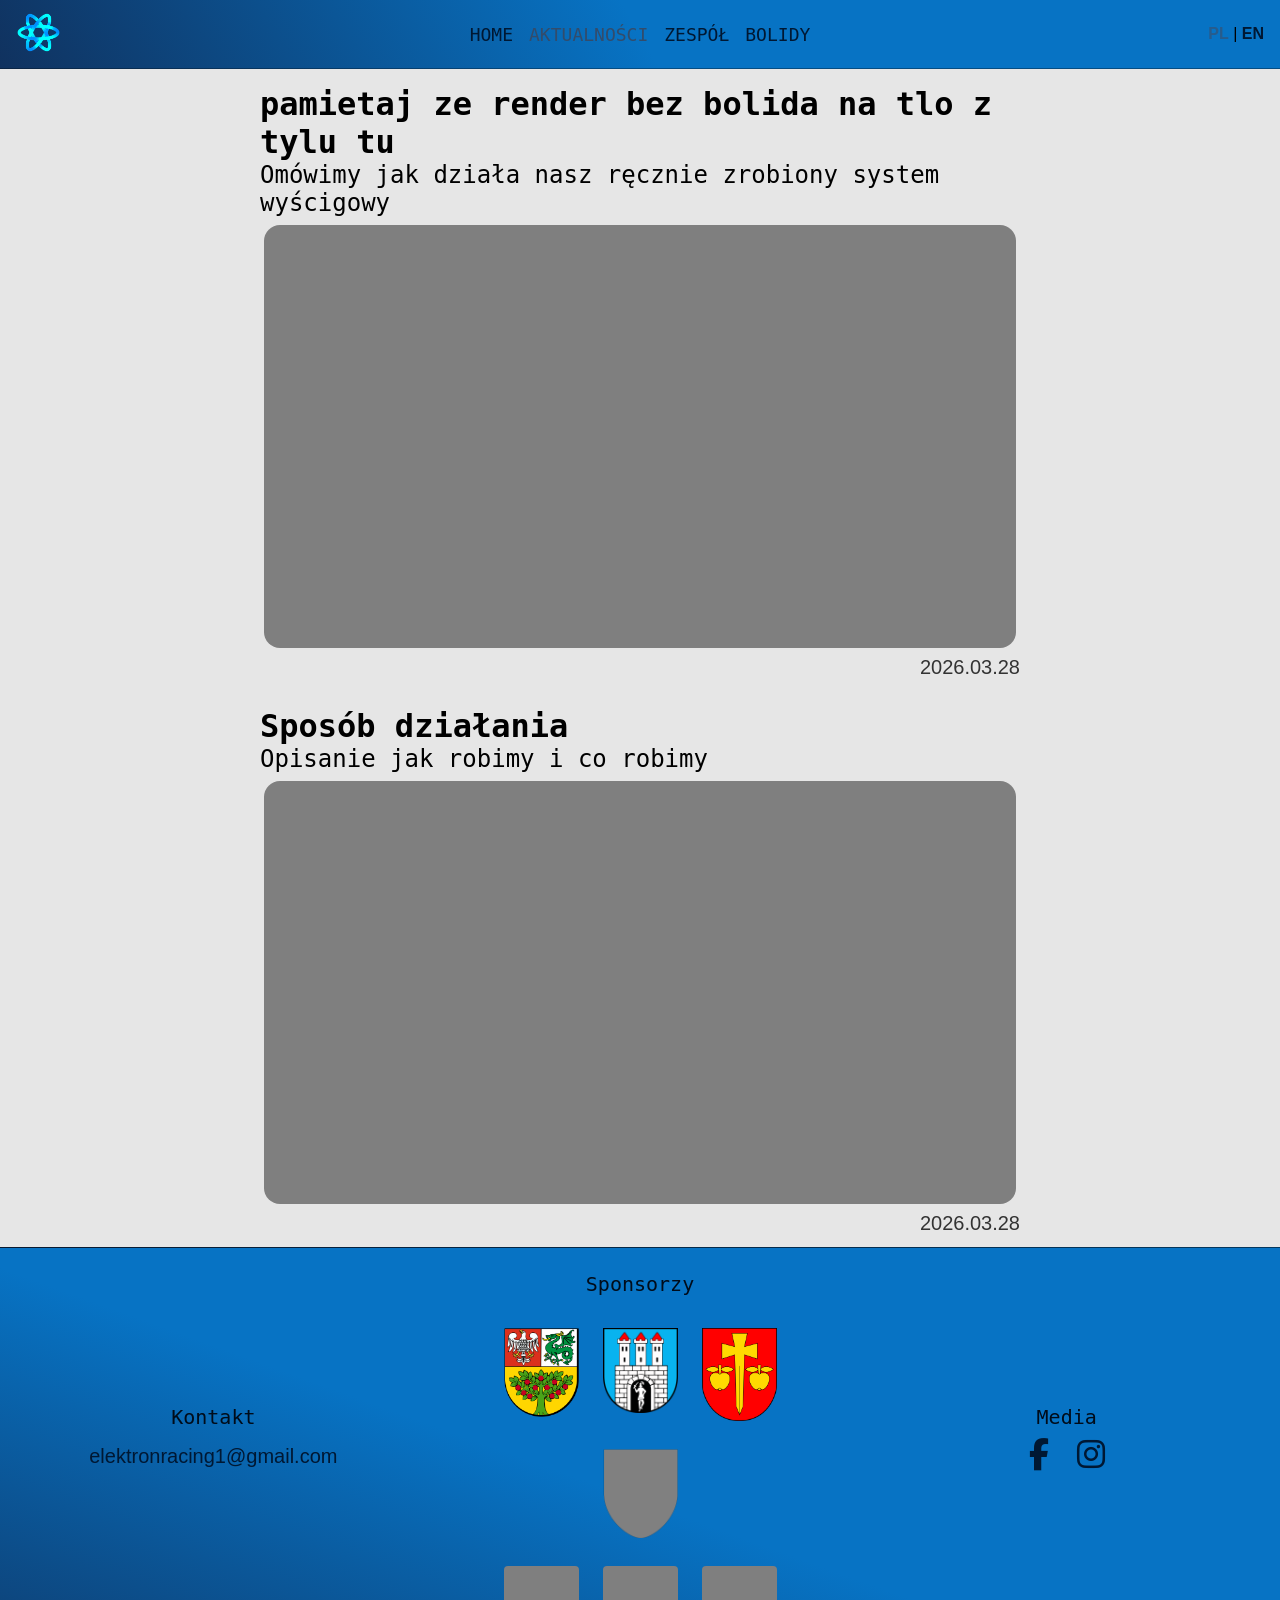
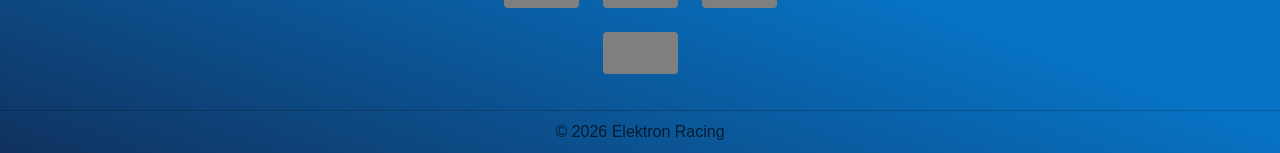
==== index.html @ cf7c3661 "next next" ====
<!DOCTYPE html>
<html lang="pl">

<head>
    <meta charset="UTF-8">
    <meta name="viewport" content="width=device-width, initial-scale=1.0">
    <title>Elektron Racing</title>
    <link rel="stylesheet" href="style.css">
    <link rel="icon" type="image/png" href="/favicon-96x96.png" sizes="96x96" />
    <link rel="icon" type="image/svg+xml" href="/favicon.svg" />
    <link rel="shortcut icon" href="/favicon.ico" />
    <link rel="apple-touch-icon" sizes="180x180" href="/apple-touch-icon.png" />
    <meta name="apple-mobile-web-app-title" content="Elektron Racing" />
    <link rel="manifest" href="/site.webmanifest" />
    <link rel="stylesheet" href="https://cdnjs.cloudflare.com/ajax/libs/font-awesome/6.5.0/css/all.min.css">
</head>
<body>
    <header>
        <a href="home.html" class="logolink"><img src="/samelogo.png" alt="Elektron Racing" class="logo" width="45"></a>
        <input type="checkbox" id="nav-toggle" class="nav-toggle">
        <label for="nav-toggle" class="hamburger" aria-label="Menu">&#9776;</label>
        <nav id="nav">
            <ul>
                <li><a href="home.html">HOME</a></li>
                <li><a href="index.html" class="active">AKTUALNOŚCI</a></li>
                <li><a href="zespol.html">ZESPÓŁ</a></li>
                <li><a href="bolidy.html">BOLIDY</a></li>
            </ul>
        </nav>
        <div class="lang-switcher">
            <a href="index.html" class="active">PL</a>
            <span>|</span>
            <a href="en/index.html">EN</a>
        </div>
    </header>

    <main>
        <section>
            <a href="#Post1" class="postlink">
                <h1>pamietaj ze render bez bolida na tlo z tylu tu</h1>
                <h2>Omówimy jak działa nasz ręcznie zrobiony system wyścigowy</h2>
                <div class="post">
                    <img src="template.jpg">
                </div>
                <time datetime="2026-03-28">2026.03.28</time>
            </a>
        </section>
                <section>
            <a href="post1.html" class="postlink">
                <h1>Sposób działania</h1>
                <h2>Opisanie jak robimy i co robimy</h2>
                <div class="post">
                    <img src="template.jpg">
                </div>
                <time datetime="2026-03-28">2026.03.28</time>
            </a>

    </main>

    <footer>
        <div class="my">
            <div class="formalne">
                <h3>Kontakt</h3>
                <p>elektronracing1@gmail.com</p>
            </div>
            <div class="sponsorzy">
                <h3>Sponsorzy</h3>
                <div class="zdjecia"> 
                    <div class="sponzdjec">
                        <a href="https://grojec.pl/" target="_blank"><img src="download (8).png" width="75"></a>
                        <a href="https://grojecmiasto.pl/" target="_blank"><img src="POL_Grójec_COA.svg.png" width="75"></a>
                        <a href="https://pniewy.pl/" target="_blank"><img src="POL_gmina_Pniewy_COA.svg.png" width="75"></a>
                        <a href="" target="_blank"><img src="herbtest.png" width="75"></a>
                    </div>
                    <div class="drugiezdj">
                        <img src="template.jpg" width="75">
                        <img src="template.jpg" width="75">
                        <img src="template.jpg" width="75">
                        <img src="template.jpg" width="75">
                    </div>
                </div>
            </div>
                <div class="socials">
                    <h3>Media</h3>
                    <div class="icons">
                        <a href="https://www.facebook.com/elektronracing" target="_blank" aria-label="Facebook">
                            <i class="fab fa-facebook-f"></i>
                        </a>
                        <a href="https://www.instagram.com/elektron_racing" target="_blank" aria-label="Instagram">
                            <i class="fab fa-instagram"></i>
                        </a>
                    </div>
                </div>
        </div>
        <div class="otherinfo">
            <p>&copy; 2026 Elektron Racing</p>
        </div>
    </footer>

    <script src="script.js"></script>
</body>

</html>
---- style.css ----
* {
    font-family: Inter, -apple-system, BlinkMacSystemFont, 'Segoe UI', Roboto, Helvetica, Arial, sans-serif;
    margin: 0;
    padding: 0;
    box-sizing: border-box;
}
html {
    overflow-y: scroll;
}
h2 a {
    text-decoration: none;
    color: #003375;
    transition: color 0.1s ease-in-out;
}
h2 a:hover {
    color: #0077ff;
}

body {
    display: flex;
    flex-direction: column;
    min-height: 100vh;
    margin: 0;
    padding: 0;
    justify-content: center;
    background-color: hsl(0, 0%, 90%);
}
header {
    display: grid;
    grid-template-columns: 1fr auto 1fr;
    align-items: center;
   background: linear-gradient(60deg, #10325f, #0773c4 50%);
    padding: 0.6rem 1rem;
    position: sticky;
    top: 0;
    z-index: 1000;
    border-bottom: rgba(0, 0, 0, 0.333) 1px solid;
}

.logo {
    grid-column: 1;
    position: static;
    justify-self: start;
    transition: 0.1s ease-in-out;
    filter: brightness(1.5);
}
.logolink {
    width: fit-content;
    display: block;
}

.logo:hover {
    filter: brightness(2);
}

nav {
    display: flex;
    grid-column: 2;
    justify-content: center;
    align-items: center;
}

nav ul {
    list-style: none;
    display: flex;
    gap: 1rem;
}

nav li a {
    font-size: 1.125rem;
    text-decoration: none;
    color: hsl(212, 100%, 10%);
    transition: color 0.1s ease-in-out;
}

nav li a.active {
    text-decoration: none;
    color: hsl(213, 35%, 31%);
    transition: color 0.1s ease-in-out;
}

nav li a:hover {
    color: hsl(212, 100%, 25%);
}

.lang-switcher {
    position: static;
    grid-column: 3;
    justify-self: end;
    text-align: right;
}

.lang-switcher a {
    color: hsl(212, 100%, 10%);
    text-decoration: none;
    transition: color 0.1s ease-in-out;
    font-weight: bold;
}

.lang-switcher a.active {
    color: hwb(212 20% 53% / 0.74);
}

.lang-switcher a:hover {
    color: hsl(212, 100%, 35%);
}

main {
    margin: 0rem;
    padding: 0rem;
    display: flex;
    justify-content: flex-start;
    flex: 1;
    flex-direction: column;
    margin-right: 2.5vw;
    margin-left: 2.5vw;
}

main section {
    padding-top: 1rem;
    display: flex;
    flex-direction: column;
    flex-wrap: wrap;
    justify-content: flex-start;
    align-self: center;
    align-items: center;
    padding-bottom: .75rem;
    padding-inline: 2.5rem;
    box-sizing: border-box;
    width: 90%;
    max-width: 52.5rem;
}



.post {
    padding: .25rem;
    padding-top: 0.5rem;
    padding-bottom: 0.5rem;
    display: flex;
    align-self: center;
    flex-direction: row;
}

.post p {
    padding-left: 1rem;
}


img {
    max-width: 100%;
    height: auto;
}






.postlink {
    display: flex;
    flex-direction: column;
    align-items: start;
    text-decoration: none;
    color: inherit;
    transition: 0.1s ease-in-out;
}

.postlink:hover {
    color: hsl(212, 100%, 25%);
    filter: brightness(1.125);
}

section:has(.postlink) {
    cursor: pointer;
    transition: background 0.1s ease-in-out;
}

section:has(.postlink):hover {
    background: rgba(0, 0, 0, 0.03);
    border-radius: .75rem;
}


p {
}

section p {
    font-size: 1.25rem;
    color: #000000;
    padding-top: 1rem;
    margin-bottom: 2rem;
}

section img {
    border-radius: 1rem;
}
.inpostimg {
    border-radius: 1rem;
    margin-bottom: 1.5rem;
}
.inpostcont {
    display: flex;
    flex-direction: column;
    justify-content: center;
    align-items: center;
    gap: 0rem;
}

footer {
    display: flex;
  background: linear-gradient(20deg, #10325f, #0773c4 50%);
    border-top: 1px solid rgba(0, 0, 0, 0.5);
    padding-top: 1.25rem;
    padding-bottom: .25rem;
    flex-direction: column;
    justify-content: center;
    gap: 1rem;
}
h1,h2,h3,nav ul li a, h2 a,.logo,.ilemale,.ilebig {
    font-family: 'Montserrat', 'Droid Sans Mono', 'monospace', monospace
;
}
.ileboxy {
    margin-top: 2rem;
    margin-bottom: 2rem;
    display: flex;
    flex-direction: row;
    justify-content: center;
    align-items: center;
    gap: 1.5rem;
    max-width: 100vw;
}
.ilebox {
    display: flex;
    flex-direction: column;
    align-items: center;
    align-content: center;
    gap: .125rem;
   background: linear-gradient(30deg, #10325f, #0773c4 0%);
    padding: 1rem;
    padding-inline: 1.25rem;
    border: 2px solid hsla(0, 0%, 0%, 0.25);
    border-radius: 1rem;
}


.ilebig {
    display: flex;
    font-size: clamp(1rem, 3vw, 2rem);
    color: hsl(212, 100%, 10%);
    font-weight: normal;
}
.ilemale {
    font-size: clamp(.75rem, 2.75vw, 1.75rem);
    color: hsl(212, 100%, 5%);
    text-shadow: #000000 0px 0px 1px;
    font-weight: bold;
    transition: color 0.1s ease-in-out;
}
.ilebox a {
    text-decoration: none;
}
a .ilemale:hover {
    color: hsl(212, 100%, 25%);
}

.logohome {
    display: flex;
    justify-content: center;
    align-items: center;
    width: 650px;
    max-width: 100vw;
    margin-top: 0.125rem;
    margin-bottom: .5rem;
}
.logohome img {
    width: 100%;
    height: auto;
    pointer-events: none;
    user-select: none;
    -moz-user-select: none;
    -webkit-user-select: none;
    user-drag: none;
    -webkit-user-drag: none;
    border-radius: 0rem;
}

.zespolmedia {
    display: flex;
    flex:1;
    flex-direction: column;
    justify-content: center;
    align-items: center;
    align-self: center;
    align-content: center;
    gap: 1rem;
}
.mediaikon {
    display: flex;
    flex-direction: row;
    gap: 1.5rem;
}
.mediaikon i
{
    font-size: 2.5rem;
    color: hsl(212, 100%, 10%);
    transition: color 0.1s ease-in-out;
}

.zespolmedia i:hover {
    color: hsl(212, 100%, 35%);
}
.dlaczego {
    display: flex;
    flex-direction: column;
    justify-content: center;
    align-items: center;
    flex: 1;
    gap: 0rem;
    padding: 1rem;
}
h1 {
    display: flex;
    justify-content: center;
    font-weight: bold;
    font-size: clamp(1.125rem, 4vw, 2rem);
}

h2 {
    font-size: clamp(0.9rem, 2.5vw, 1.5rem);
    font-weight: normal;
}

time {
    font-size: clamp(0.8rem, 2vw, 1.25rem);
    color: #333333;
    align-self: flex-end;
}

h3 {
    font-size: 1rem;
    font-weight: normal;
    transition: color 0.1s ease-in-out;
}
h3:hover {
    color: hsl(212, 100%, 25%);
}

.nav-toggle {
    display: none;
}

.hamburger {
    display: none;
    grid-column: 2;
    font-size: 1.5rem;
    color: hsl(212, 100%, 10%);
    cursor: pointer;
    user-select: none;
    transition: color 0.1s ease-in-out;
}






.my {
    display: flex;
    flex-direction: row;
    justify-content: center;
    align-items: center;
    gap: 0;
}

.formalne,
.sponsorzy,
.socials {
    padding: .25rem;
    flex: 1;
    display: flex;
    align-items: center;
    justify-content: center;
}
.sponsorzy {
    gap: 1rem;
    min-height: 10rem;
    justify-content: flex-start;
    flex-direction: column;
}

.formalne {
    gap: 1rem;
    display: flex;
    flex-direction: column;
    min-height: 10rem;
    justify-content: flex-start;
}

.socials {
    gap: .5rem;
    display: flex;
    flex-direction: column;
    justify-content: flex-start;
    min-height: 10rem;
}

.icons {
    display: flex;
    gap: 1.75rem;
    font-size: 2rem;
    padding-left: 0rem;
}

.sponsorzy {
}

.sponsorzy img {
    transition: 0.1s ease-in-out;
}

.sponsorzy img:hover {
    filter: brightness(1.25);
}

.zdjecia {
    display: flex;
    flex-direction: column;
    gap: 1.5rem;
    margin-bottom: 1rem;
    margin-top: 1rem;
}

.sponzdjec, .drugiezdj {
    display: flex;
    flex-wrap: wrap; /* Allows items to wrap to a new line */
    justify-content: center;
    gap: 1.5rem;
    margin-inline: 1.75rem;
}
.sponzdjec img, .drugiezdj img {
    width: 75px; 
    height: auto; /* Prevents vertical squishing */
    object-fit: contain; /* Ensures the whole logo is visible */
}

.drugiezdj img {
    border-radius: .25rem;
}

.formalne p {
    font-size: 1.25rem;
    color: hsl(212, 100%, 10%);
    transition: color 0.1s ease-in-out;
}
.formalne {
}
.formalne p:hover {
    color: hsl(212, 100%, 35%);
}

footer h3 {
    font-size: 1.25rem;
    color:hsl(212, 100%, 5%);
}

.bolid img {
    max-width: 100%;
    margin-top: .75rem;
    margin-bottom: .75rem;
    border-radius: 1rem;
}


@media only screen and (min-width: 1500px) {
       .formalne,
    .sponsorzy,
    .socials {
    border-inline: 1px solid hsla(0, 0%, 0%, 0.1);
    }
}




.otherinfo {
    max-width: 100%;
    display: flex;
    padding: .5rem;
    padding-top: .75rem;
    border-top: 1px solid rgba(0, 0, 0, 0.2);
    justify-content: center;
    align-items: center;
}

.otherinfo p {
    font-size: 1rem;
    color: rgba(0, 0, 0, 0.67);
}



.socials a {
    color: hsl(212, 100%, 10%);
    transition: color 0.1s ease-in-out;
}

.socials a:hover {
    color: hsl(212, 100%, 35%);
}

.main-logo {
    display: flex;
    justify-content: center;
    align-self: center;
    height: auto;
    margin-top: 0rem;
    margin-bottom: 0rem;
    pointer-events: none;
    user-select: none;
    -moz-user-select: none;
    -webkit-user-select: none;
    user-drag: none;
    -webkit-user-drag: none;
    /* 1. On small screens, take up 90% of the width (leaves a nice little gap on the edges) */
    
    /* 2. On big screens, hit the "safety brake" at 800px and stop growing */
    max-width: 800px;
    width: 90%; 
    
    /* 3. Keep the aspect ratio perfect so it doesn't squish */
    height: auto; 
    
    /* 4. Keep it perfectly centered in the container */

}

/*@media only screen and (max-width: 1300px) {
    .my {
        flex-direction: column-reverse;
        align-items: center;
        gap: .75rem;
        flex-wrap: wrap;
    }

    .socials {
        padding-left: 1rem;
    }
        main section {
        padding-inline: 2.5rem;
    }
    .formalne,
    .sponsorzy,
    .socials {
    padding: .25rem;
    min-height: unset;
    }

}
    */
.zespol {
    display: flex;
    flex-direction: column;
    align-items: flex-start;
    padding: 1rem;
    width: 100vw;
}
.zespol h1 {
    align-self: center;
}

.zespolzdjecie {
    width: 300px
}

.zespolosoba {
    display: flex;
    flex-direction: row;
    width: 50vw;
    flex-wrap: wrap;
    gap: 1rem;
    padding: 1rem;
    padding-bottom: 2rem;
    padding-top: 2rem;
    border-bottom: 3px solid hsla(222, 59%, 17%, 0.75);
}

@media only screen and (max-width: 1024px) { /* Changed from 1300px to 1024px */
    .my {
        flex-direction: column-reverse;
        align-items: center;
        gap: 0rem;
        flex-wrap: wrap;
        }
        .socials {
            flex: none; /* Stops them from stretching to fill the vertical space */
            min-height: auto; /* Safely removes the 10rem minimum height */
            width: 100%; /* Ensures they stay properly centered */
            padding: 1rem ; /* Gives a normal, controlled amount of breathing room */
         }
         .formalne {
            flex: none;
            min-height: auto;
            justify-content: flex-start;
            width: 100%;
        }   
    /* ... rest of your media query styles ... */
}
@media only screen and (max-width: 800px) {


    main section {
        padding-inline: 2rem;
        width: 90vw;
    }
    section p {
        font-size: clamp(1rem, 2.5vw, 1.25rem);
    }
    
}
@media only screen and (max-width: 600px) {
    .hamburger {
        display: block;
        justify-self: center;
    }

    header {
        padding: 0.6rem 1rem;
    }

    nav {
        display: none;
        position: absolute;
        top: 100%;
        left: 0;
        right: 0;
        width: 100vw;
        margin-left: calc(-50vw + 50%);
        grid-column: 1 / -1;
       background: linear-gradient(120deg, #10325f, #0773c4 50%);
        border-bottom: rgba(0, 0, 0, 0.5) 1px solid;
        z-index: 999;
    }

    nav ul {
        flex-direction: column;
        width: 100%;
        padding: 0.5rem 0;
        align-items: center;
        gap: 0;
    }

    nav ul li {
        width: 100%;
        text-align: center;
        padding: 0.6rem 0;
    }

    nav ul li:hover {
        background: rgba(0, 0, 0, 0.05);
    }

    .nav-toggle:checked+.hamburger+nav {
        display: flex;
    }

    .nav-toggle:checked+.hamburger {
        color: hsl(212, 100%, 35%);
    }



    main section {
        padding-inline: 1.5rem;
    }


    section {
        width: 90vw;
    }
    section p {
        font-size: 1rem;
    }
    
}
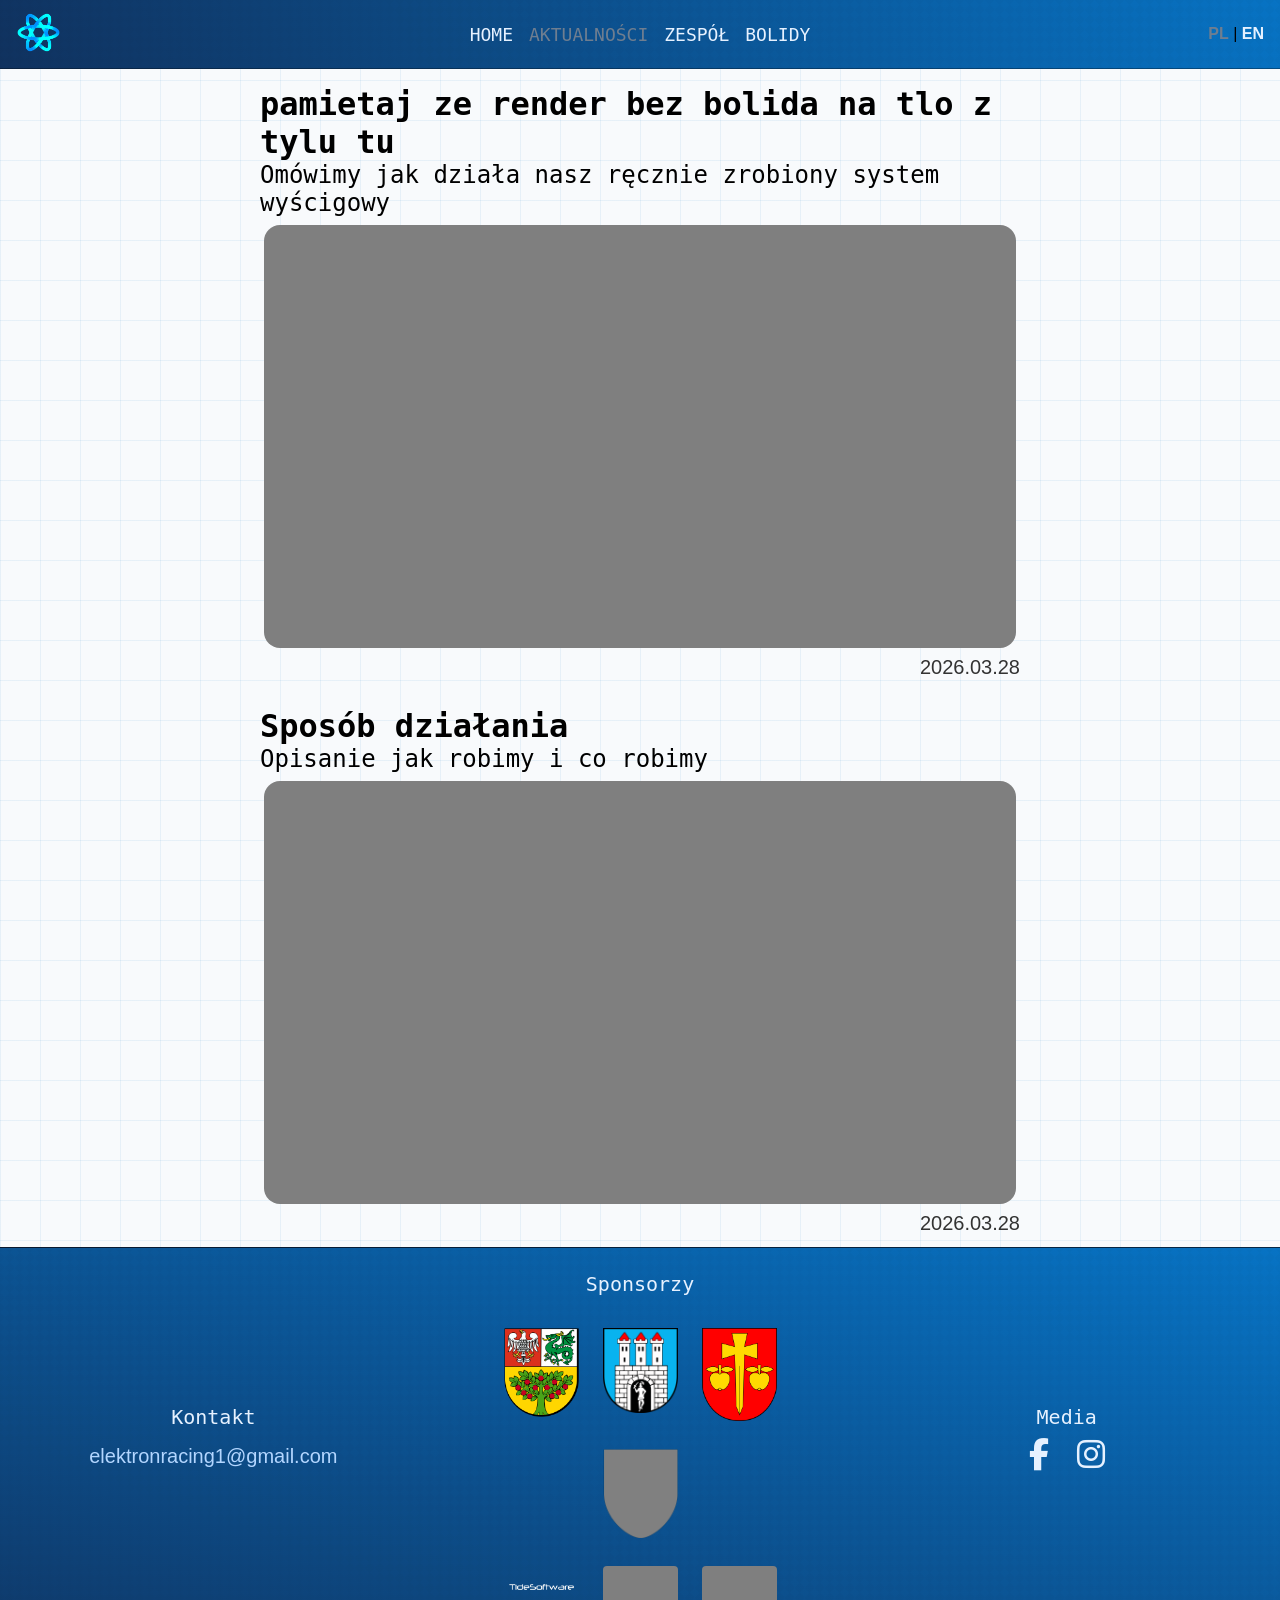
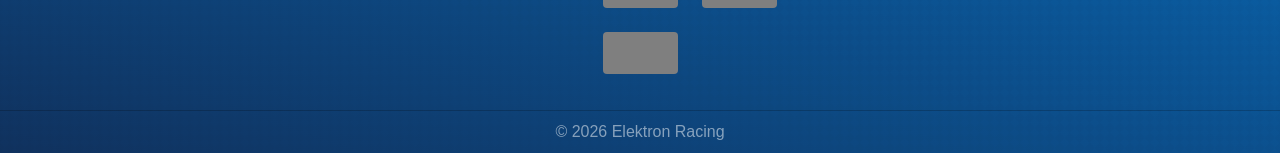
==== commit feccbc91: "tata" ====
--- a/index.html
+++ b/index.html
@@ -73,7 +73,7 @@
                         <a href="" target="_blank"><img src="herbtest.png" width="75"></a>
                     </div>
                     <div class="drugiezdj">
-                        <img src="template.jpg" width="75">
+                        <a href="https://www.tidesoftware.com/" target="_blank" class="asponsor"><img class="tide" src="logo_tidesoftware_white_2000.png"></a>
                         <img src="template.jpg" width="75">
                         <img src="template.jpg" width="75">
                         <img src="template.jpg" width="75">
--- a/style.css
+++ b/style.css
@@ -23,7 +23,29 @@
     margin: 0;
     padding: 0;
     justify-content: center;
-    background-color: hsl(0, 0%, 90%);
+/* Your existing layout setup */
+    display: flex;
+    flex-direction: column;
+    min-height: 100vh;
+    margin: 0;
+    padding: 0;
+    justify-content: center;
+    
+    /* THE TELEMETRY GRID */
+    background-color: #f8fafc; /* Very clean, professional light gray/blue */
+    background-image: 
+        linear-gradient(rgba(7, 115, 196, 0.07) 1px, transparent 1px),
+        linear-gradient(90deg, rgba(7, 115, 196, 0.07) 1px, transparent 1px);
+    background-size: 40px 40px;
+    
+    /* The slow, continuous forward motion */
+    animation: panGrid 20s linear infinite; 
+}
+
+/* The animation keyframes */
+@keyframes panGrid {
+    0% { background-position: 0px 0px; }
+    100% { background-position: 40px 40px; }
 }
 header {
     display: grid;
@@ -35,6 +57,14 @@
     top: 0;
     z-index: 1000;
     border-bottom: rgba(0, 0, 0, 0.333) 1px solid;
+background: 
+        /* The carbon weave overlay (now incredibly subtle at 2%) */
+        repeating-linear-gradient(45deg, rgba(0, 0, 0, 0.02) 25%, transparent 25%, transparent 75%, rgba(0, 0, 0, 0.02) 75%, rgba(0, 0, 0, 0.02)),
+        repeating-linear-gradient(-45deg, rgba(0, 0, 0, 0.02) 25%, transparent 25%, transparent 75%, rgba(0, 0, 0, 0.02) 75%, rgba(0, 0, 0, 0.02)),
+        /* Your original blue gradient */
+        linear-gradient(60deg, #10325f, #0773c4 100%);
+    background-size: 10px 10px, 10px 10px, 100% 100%;
+    
 }
 
 .logo {
@@ -69,18 +99,18 @@
 nav li a {
     font-size: 1.125rem;
     text-decoration: none;
-    color: hsl(212, 100%, 10%);
+    color: hsl(212, 100%, 95%);
     transition: color 0.1s ease-in-out;
 }
 
 nav li a.active {
     text-decoration: none;
-    color: hsl(213, 35%, 31%);
+    color: hsl(212, 13%, 50%);
     transition: color 0.1s ease-in-out;
 }
 
 nav li a:hover {
-    color: hsl(212, 100%, 25%);
+    color: hsl(212, 100%, 60%);
 }
 
 .lang-switcher {
@@ -91,18 +121,18 @@
 }
 
 .lang-switcher a {
-    color: hsl(212, 100%, 10%);
+    color: hsl(212, 100%, 95%);
     text-decoration: none;
     transition: color 0.1s ease-in-out;
     font-weight: bold;
 }
 
 .lang-switcher a.active {
-    color: hwb(212 20% 53% / 0.74);
+    color: hsl(212, 13%, 50%);
 }
 
 .lang-switcher a:hover {
-    color: hsl(212, 100%, 35%);
+    color: hsl(212, 100%, 60%);
 }
 
 main {
@@ -216,6 +246,13 @@
     flex-direction: column;
     justify-content: center;
     gap: 1rem;
+    background: 
+        /* The carbon weave overlay (now incredibly subtle at 2%) */
+        repeating-linear-gradient(45deg, rgba(0, 0, 0, 0.02) 25%, transparent 25%, transparent 75%, rgba(0, 0, 0, 0.02) 75%, rgba(0, 0, 0, 0.02)),
+        repeating-linear-gradient(-45deg, rgba(0, 0, 0, 0.02) 25%, transparent 25%, transparent 75%, rgba(0, 0, 0, 0.02) 75%, rgba(0, 0, 0, 0.02)),
+        /* Your original blue gradient */
+        linear-gradient(20deg, #10325f, #0773c4 100%);
+    background-size: 10px 10px, 10px 10px, 100% 100%;
 }
 h1,h2,h3,nav ul li a, h2 a,.logo,.ilemale,.ilebig {
     font-family: 'Montserrat', 'Droid Sans Mono', 'monospace', monospace
@@ -242,18 +279,25 @@
     padding-inline: 1.25rem;
     border: 2px solid hsla(0, 0%, 0%, 0.25);
     border-radius: 1rem;
+    /* THE NEW BACKGROUND */
+    /* We use rgba to make your exact blues 85% opaque */
+    background: linear-gradient(30deg, rgb(9, 68, 146), #0773c4);
+    
+    /* THE MAGIC: Blurs whatever is behind the box (your animated grid) */
+    backdrop-filter: blur(6px); 
+    -webkit-backdrop-filter: blur(6px); /* Safari support */
 }
 
 
 .ilebig {
     display: flex;
     font-size: clamp(1rem, 3vw, 2rem);
-    color: hsl(212, 100%, 10%);
+    color: hsl(212, 100%, 85%);
     font-weight: normal;
 }
 .ilemale {
     font-size: clamp(.75rem, 2.75vw, 1.75rem);
-    color: hsl(212, 100%, 5%);
+    color: hsl(0, 0%, 100%);
     text-shadow: #000000 0px 0px 1px;
     font-weight: bold;
     transition: color 0.1s ease-in-out;
@@ -262,17 +306,20 @@
     text-decoration: none;
 }
 a .ilemale:hover {
-    color: hsl(212, 100%, 25%);
-}
-
+    color: hsl(212, 100%, 60%);
+}
+
+.zenaszzespol {
+    padding-top: 2rem;
+}
 .logohome {
     display: flex;
-    justify-content: center;
-    align-items: center;
+    flex-direction: column;
+    justify-content: center;
     width: 650px;
     max-width: 100vw;
-    margin-top: 0.125rem;
-    margin-bottom: .5rem;
+    margin-top: 0rem;
+    margin-bottom: 0rem;
 }
 .logohome img {
     width: 100%;
@@ -355,7 +402,7 @@
     display: none;
     grid-column: 2;
     font-size: 1.5rem;
-    color: hsl(212, 100%, 10%);
+    color: hsl(212, 100%, 95%);
     cursor: pointer;
     user-select: none;
     transition: color 0.1s ease-in-out;
@@ -451,18 +498,18 @@
 
 .formalne p {
     font-size: 1.25rem;
-    color: hsl(212, 100%, 10%);
+    color: hsl(212, 100%, 85%);
     transition: color 0.1s ease-in-out;
 }
 .formalne {
 }
 .formalne p:hover {
-    color: hsl(212, 100%, 35%);
+    color: hsl(212, 100%, 65%);
 }
 
 footer h3 {
     font-size: 1.25rem;
-    color:hsl(212, 100%, 5%);
+    color:hsl(212, 100%, 95%);
 }
 
 .bolid img {
@@ -496,18 +543,18 @@
 
 .otherinfo p {
     font-size: 1rem;
-    color: rgba(0, 0, 0, 0.67);
+    color: rgba(255, 255, 255, 0.5);
 }
 
 
 
 .socials a {
-    color: hsl(212, 100%, 10%);
+    color: hsl(212, 100%, 95%);
     transition: color 0.1s ease-in-out;
 }
 
 .socials a:hover {
-    color: hsl(212, 100%, 35%);
+    color: hsl(212, 100%, 60%);
 }
 
 .main-logo {
@@ -560,30 +607,60 @@
 }
     */
 .zespol {
-    display: flex;
-    flex-direction: column;
-    align-items: flex-start;
+display: flex;
+    flex-direction: column;
+    align-items: center; /* This centers the "big container" on the page */
     padding: 1rem;
-    width: 100vw;
+    width: 100%;
 }
 .zespol h1 {
     align-self: center;
 }
 
 .zespolzdjecie {
-    width: 300px
+    width: 300px;
+    flex-shrink: 0; /* Prevents the image from shrinking when the container gets smaller */
 }
 
 .zespolosoba {
-    display: flex;
-    flex-direction: row;
-    width: 50vw;
-    flex-wrap: wrap;
-    gap: 1rem;
-    padding: 1rem;
-    padding-bottom: 2rem;
-    padding-top: 2rem;
+display: flex;
+    flex-direction: row; /* Image on left, text on right */
+    align-items: center; /* Vertically centers the text with the image */
+    justify-content: flex-start; /* Forces the image to stick to the left edge! */
+    gap: 2rem; /* Adds some breathing room between image and text */
+    padding: 2rem 1rem;
     border-bottom: 3px solid hsla(222, 59%, 17%, 0.75);
+    width: 100%; 
+    max-width: 800px; /* Forces all rows to be exactly this wide, so the images perfectly align */
+}
+.zespolosoba h2 {
+    white-space: nowrap;
+}
+
+.blogmain {
+}
+
+.blogpost {
+    max-width: 100vw;
+}
+
+.asponsor {
+    display: flex;
+    align-items: center;
+}
+
+
+@media only screen and (max-width: 1050px) {
+.zespolosoba {
+        flex-direction: column;
+        align-items: center;
+        text-align: center;
+        gap: 1rem;
+    }
+    /* Let it wrap again once it's safely stacked on mobile */
+    .zespolosoba h2 {
+        white-space: normal; 
+    }
 }
 
 @media only screen and (max-width: 1024px) { /* Changed from 1300px to 1024px */
@@ -682,8 +759,14 @@
     section p {
         font-size: 1rem;
     }
-    
-}
-
-
-
+    .zespolosoba {
+        flex-direction: column; /* Stacks the image and text vertically */
+        align-items: center; /* Centers them horizontally */
+        text-align: center; /* Centers the text alignment */
+        gap: 1rem; /* Reduces the gap for mobile */
+    }
+    
+}
+
+
+
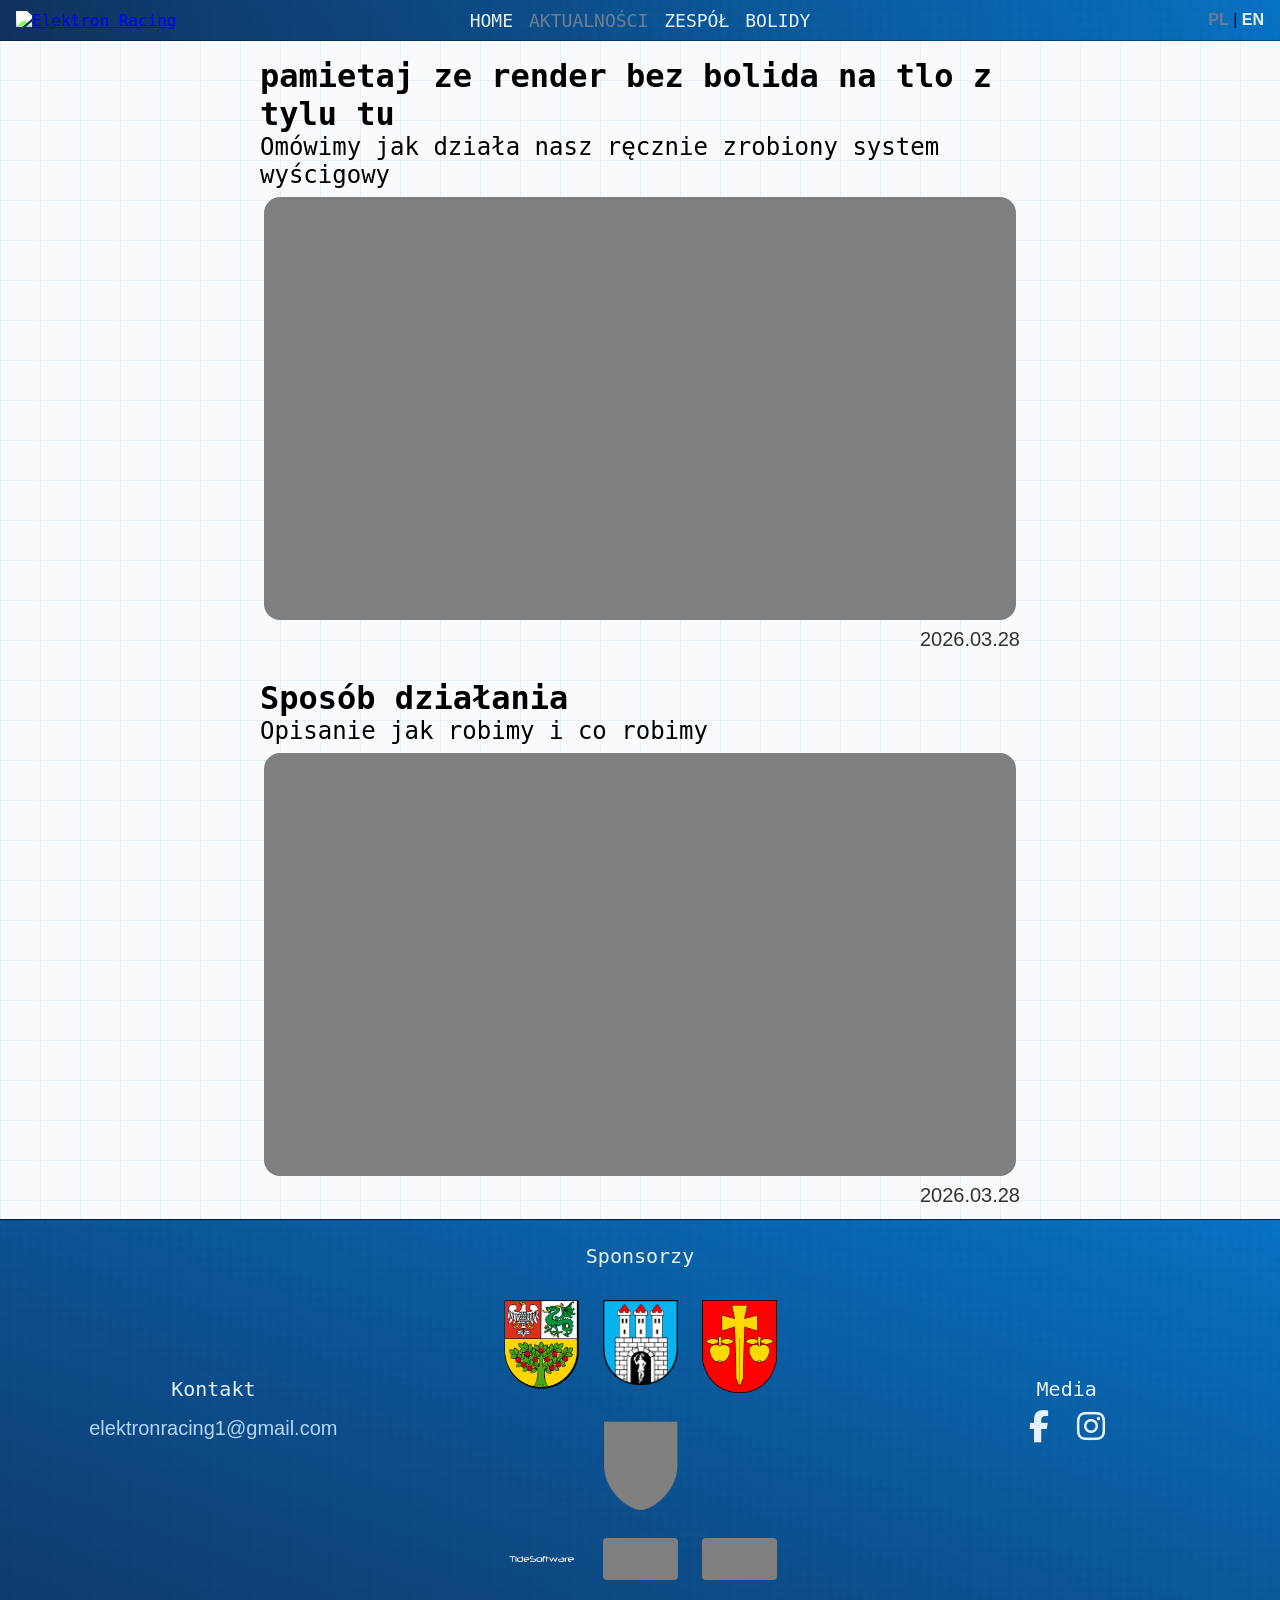
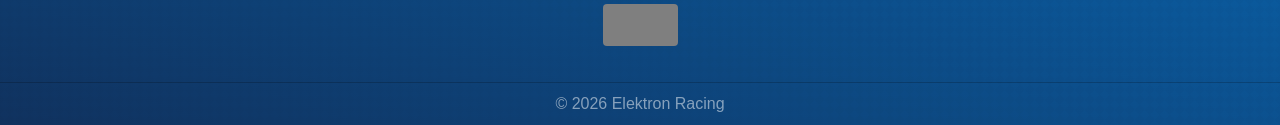
==== commit 17856055: "svg Co-authored-by: Copilot <copilot@github.com>" ====
--- a/index.html
+++ b/index.html
@@ -16,7 +16,7 @@
 </head>
 <body>
     <header>
-        <a href="home.html" class="logolink"><img src="/samelogo.png" alt="Elektron Racing" class="logo" width="45"></a>
+        <a href="home.html" class="logolink"><img src="/logotylko.svg" alt="Elektron Racing" class="logo" width="45"></a>
         <input type="checkbox" id="nav-toggle" class="nav-toggle">
         <label for="nav-toggle" class="hamburger" aria-label="Menu">&#9776;</label>
         <nav id="nav">
@@ -54,14 +54,14 @@
                 </div>
                 <time datetime="2026-03-28">2026.03.28</time>
             </a>
-
+            </section>
     </main>
 
     <footer>
         <div class="my">
             <div class="formalne">
                 <h3>Kontakt</h3>
-                <p>elektronracing1@gmail.com</p>
+                <a href="mailto:elektronracing1@gmail.com" target="_blank"><p>elektronracing1@gmail.com</p></a>
             </div>
             <div class="sponsorzy">
                 <h3>Sponsorzy</h3>
--- a/style.css
+++ b/style.css
@@ -501,7 +501,8 @@
     color: hsl(212, 100%, 85%);
     transition: color 0.1s ease-in-out;
 }
-.formalne {
+.formalne a {
+    text-decoration: none;
 }
 .formalne p:hover {
     color: hsl(212, 100%, 65%);
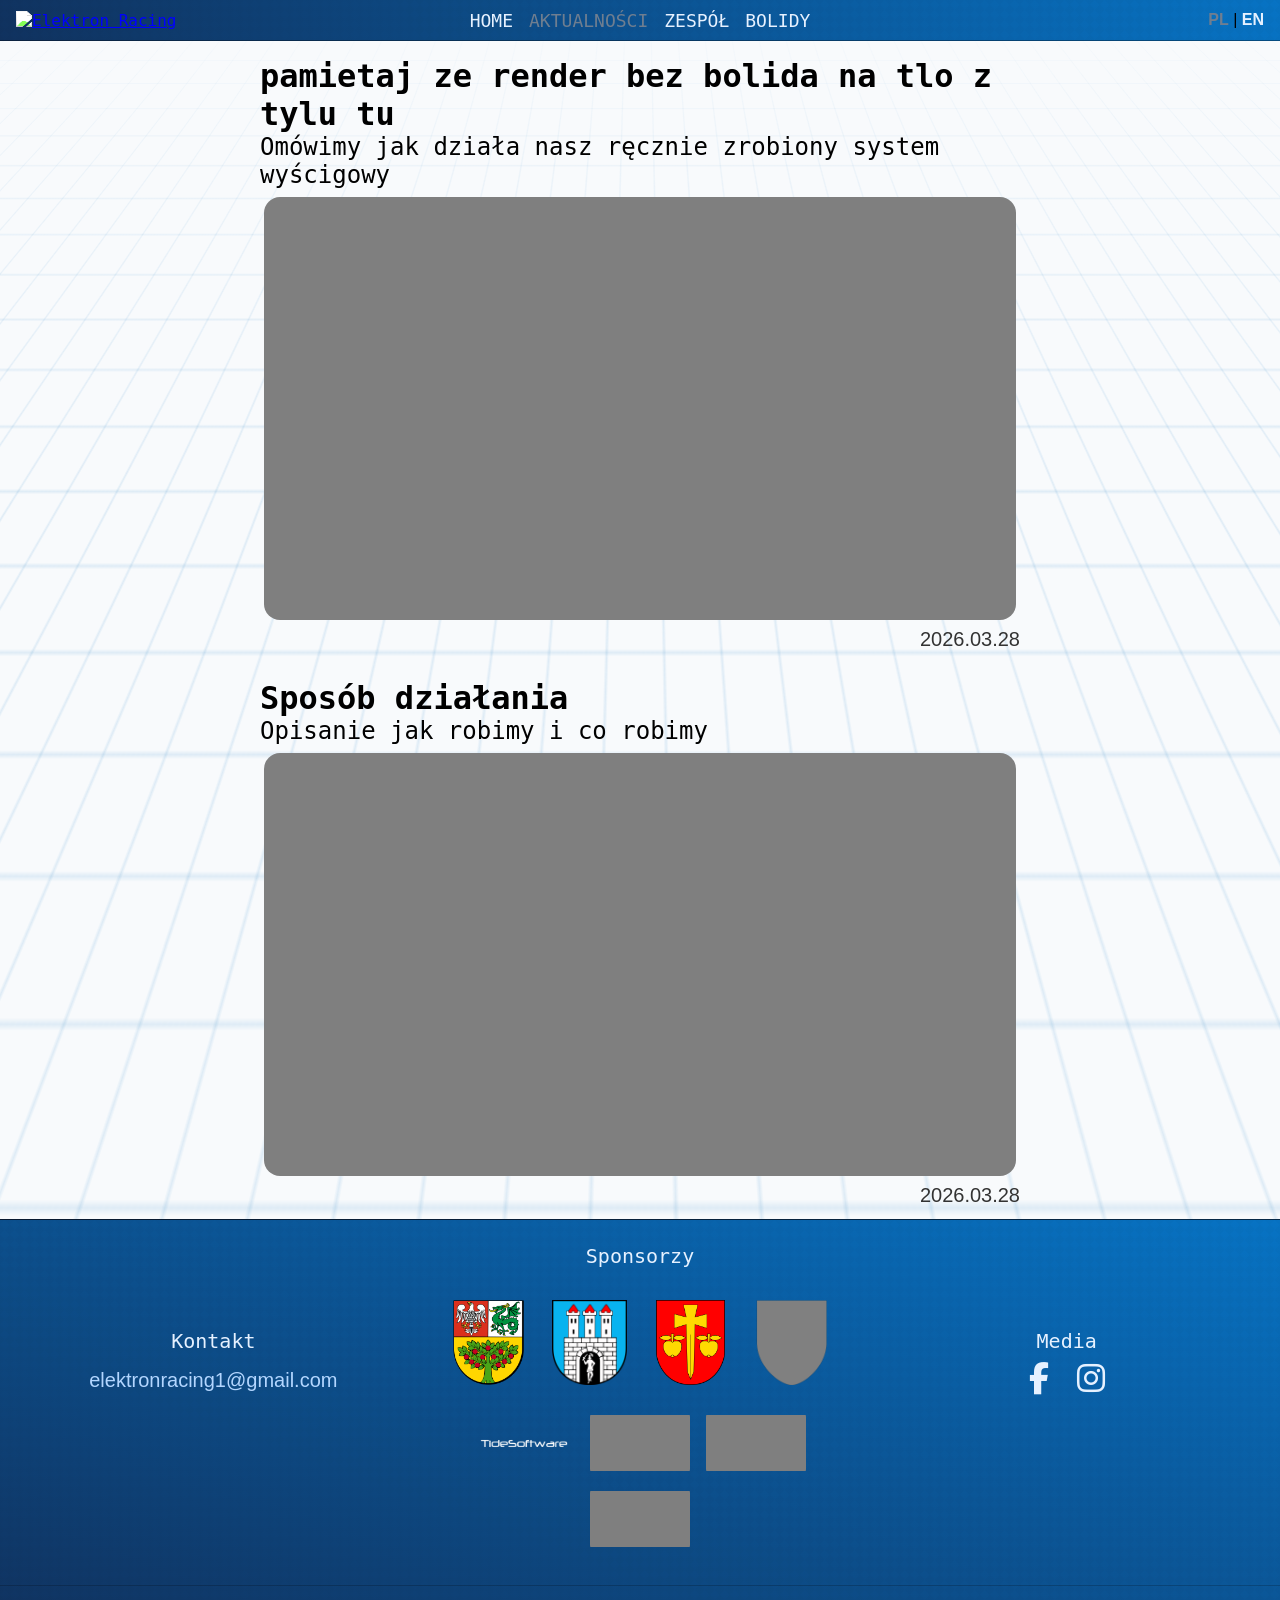
==== commit 7f611cee: "alot2 Co-authored-by: Copilot <copilot@github.com>" ====
--- a/index.html
+++ b/index.html
@@ -15,6 +15,7 @@
     <link rel="stylesheet" href="https://cdnjs.cloudflare.com/ajax/libs/font-awesome/6.5.0/css/all.min.css">
 </head>
 <body>
+    <div class="grid-perspective"></div>
     <header>
         <a href="home.html" class="logolink"><img src="/logotylko.svg" alt="Elektron Racing" class="logo" width="45"></a>
         <input type="checkbox" id="nav-toggle" class="nav-toggle">
--- a/style.css
+++ b/style.css
@@ -17,6 +17,7 @@
 }
 
 body {
+
     display: flex;
     flex-direction: column;
     min-height: 100vh;
@@ -30,23 +31,39 @@
     margin: 0;
     padding: 0;
     justify-content: center;
-    
-    /* THE TELEMETRY GRID */
-    background-color: #f8fafc; /* Very clean, professional light gray/blue */
+    background-color: #f8fafc;
+}
+
+.grid-perspective {
+    position: fixed;
+    top: 0; left: 0; width: 100%; height: 100%;
+    z-index: -1;
+    pointer-events: none;
+
+    /* Zmniejszamy siatkę z 50px na 25px - będzie 2x więcej linii */
     background-image: 
-        linear-gradient(rgba(7, 115, 196, 0.07) 1px, transparent 1px),
-        linear-gradient(90deg, rgba(7, 115, 196, 0.07) 1px, transparent 1px);
-    background-size: 40px 40px;
-    
-    /* The slow, continuous forward motion */
-    animation: panGrid 20s linear infinite; 
-}
-
-/* The animation keyframes */
+        linear-gradient(rgba(7, 115, 196, 0.1) 1px, transparent 1px),
+        linear-gradient(90deg, rgba(7, 115, 196, 0.1) 1px, transparent 1px);
+    background-size: 25px 25px;
+
+    /* Twoja ulubiona mocna perspektywa */
+    transform: perspective(500px) rotateX(45deg) translateZ(-1px);
+    transform-origin: top;
+
+    /* Maska, która sprawi, że gęsta siatka nie będzie "bić" po oczach na górze */
+    -webkit-mask-image: linear-gradient(to bottom, transparent 0%, black 40%);
+    mask-image: linear-gradient(to bottom, transparent 0%, black 40%);
+
+    /* Spowolniona animacja - gęsta siatka przy 10s może męczyć wzrok */
+    animation: panGrid 10s linear infinite;
+}
+
 @keyframes panGrid {
-    0% { background-position: 0px 0px; }
-    100% { background-position: 40px 40px; }
-}
+    0% { background-position: 0 0; }
+    /* WAŻNE: ta wartość musi być wielokrotnością background-size (np. 25px, 50px, 100px) */
+    100% { background-position: 0 50px; } 
+}
+
 header {
     display: grid;
     grid-template-columns: 1fr auto 1fr;
@@ -64,7 +81,7 @@
         /* Your original blue gradient */
         linear-gradient(60deg, #10325f, #0773c4 100%);
     background-size: 10px 10px, 10px 10px, 100% 100%;
-    
+    overflow: visible;
 }
 
 .logo {
@@ -316,7 +333,7 @@
     display: flex;
     flex-direction: column;
     justify-content: center;
-    width: 650px;
+    width: 800px;
     max-width: 100vw;
     margin-top: 0rem;
     margin-bottom: 0rem;
@@ -391,7 +408,7 @@
     transition: color 0.1s ease-in-out;
 }
 h3:hover {
-    color: hsl(212, 100%, 25%);
+    color: hsl(212, 100%, 65%);
 }
 
 .nav-toggle {
@@ -405,7 +422,7 @@
     color: hsl(212, 100%, 95%);
     cursor: pointer;
     user-select: none;
-    transition: color 0.1s ease-in-out;
+    transition: color 0.2s ease, transform 0.3s ease; /* just add this line */
 }
 
 
@@ -456,7 +473,7 @@
 .icons {
     display: flex;
     gap: 1.75rem;
-    font-size: 2rem;
+    font-size: clamp(2rem, 2.5vw, 1.25rem);
     padding-left: 0rem;
 }
 
@@ -479,17 +496,35 @@
     margin-top: 1rem;
 }
 
+
+
+
+
+.sponzdjec img {
+    width: 85px;
+    height: 85px;
+    object-fit: contain;
+}
+
+.drugiezdj img {
+    width: 100px;
+    height: 60px;
+    object-fit: contain;
+    border-radius: .25rem;
+}
+
 .sponzdjec, .drugiezdj {
     display: flex;
-    flex-wrap: wrap; /* Allows items to wrap to a new line */
-    justify-content: center;
-    gap: 1.5rem;
-    margin-inline: 1.75rem;
-}
-.sponzdjec img, .drugiezdj img {
-    width: 75px; 
-    height: auto; /* Prevents vertical squishing */
-    object-fit: contain; /* Ensures the whole logo is visible */
+    flex-wrap: wrap;
+    justify-content: center;
+    align-items: center;
+    gap: 1rem;
+}
+
+.sponsorzy {
+    max-width: 900px;
+    width: 100%;
+    align-items: center;
 }
 
 .drugiezdj img {
@@ -497,21 +532,24 @@
 }
 
 .formalne p {
-    font-size: 1.25rem;
+    font-size: clamp(1rem, 2.5vw, 1.25rem);
     color: hsl(212, 100%, 85%);
     transition: color 0.1s ease-in-out;
 }
 .formalne a {
     text-decoration: none;
+    text-decoration-line: none;
 }
 .formalne p:hover {
     color: hsl(212, 100%, 65%);
 }
 
 footer h3 {
-    font-size: 1.25rem;
+    font-size: clamp(1rem, 2.5vw, 1.25rem);
     color:hsl(212, 100%, 95%);
 }
+
+
 
 .bolid img {
     max-width: 100%;
@@ -543,8 +581,10 @@
 }
 
 .otherinfo p {
-    font-size: 1rem;
-    color: rgba(255, 255, 255, 0.5);
+    font-weight: normal;
+    font-family: 'Gill Sans', 'Gill Sans MT', Calibri, 'Trebuchet MS', sans-serif;
+    font-size: clamp(1rem, 2.5vw, 1rem);
+    color: rgba(145, 145, 145, 0.625);
 }
 
 
@@ -705,21 +745,35 @@
 
     header {
         padding: 0.6rem 1rem;
-    }
-
-    nav {
-        display: none;
-        position: absolute;
-        top: 100%;
-        left: 0;
-        right: 0;
-        width: 100vw;
-        margin-left: calc(-50vw + 50%);
-        grid-column: 1 / -1;
-       background: linear-gradient(120deg, #10325f, #0773c4 50%);
-        border-bottom: rgba(0, 0, 0, 0.5) 1px solid;
-        z-index: 999;
-    }
+        width: 100%;
+    }
+
+nav {
+    max-height: 0;
+    overflow: hidden;
+    opacity: 0;
+
+    position: absolute;
+    top: 100%;
+    left: -1rem;
+    right: -1rem;
+    width: calc(100% + 2rem);
+    margin: 0;
+    padding: 0;
+    /* removed width: 100vw and margin-left: calc() */
+    grid-column: 1 / -1;
+    z-index: 999;
+    
+    transition: max-height 0.35s ease, opacity 0.25s ease;
+
+    background: 
+        repeating-linear-gradient(45deg, rgba(0,0,0,0.02) 55%, transparent 65%, transparent 95%, rgba(0,0,0,0.02) 95%, rgba(0,0,0,0.02)),
+        repeating-linear-gradient(-45deg, rgba(0,0,0,0.02) 55%, transparent 65%, transparent 95%, rgba(0,0,0,0.02) 95%, rgba(0,0,0,0.02)),
+        linear-gradient(60deg, #10325f, rgba(7, 114, 196, 0.95) 100%);
+    background-size: 10px 10px, 10px 10px, 100% 100%;
+    border-bottom: rgba(0,0,0,0.5) 1px solid;
+    
+}
 
     nav ul {
         flex-direction: column;
@@ -739,13 +793,18 @@
         background: rgba(0, 0, 0, 0.05);
     }
 
-    .nav-toggle:checked+.hamburger+nav {
-        display: flex;
-    }
-
-    .nav-toggle:checked+.hamburger {
-        color: hsl(212, 100%, 35%);
-    }
+/* AFTER */
+.nav-toggle:checked + .hamburger + nav {
+    max-height: 400px; /* tall enough to fit all your links */
+    opacity: 1;
+    pointer-events: auto;
+}
+
+.nav-toggle:checked + .hamburger {
+    color: hsl(212, 100%, 75%);
+    transform: rotate(90deg) scale(1.1); /* spin + slight pop */
+}
+
 
 
 
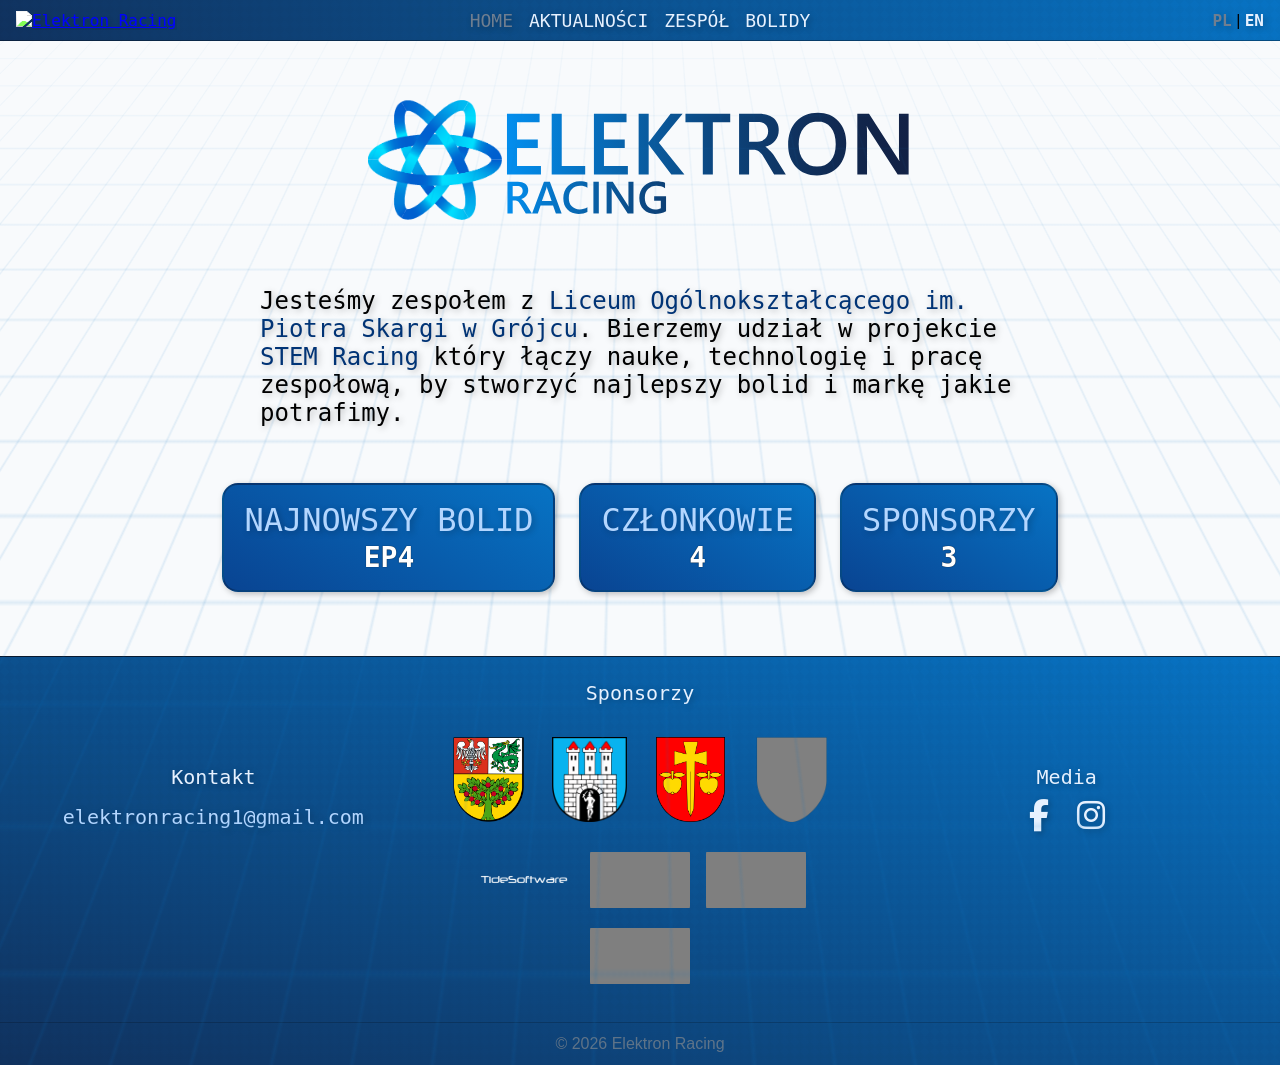
==== commit 27687c33: "improvements Co-authored-by: Copilot <copilot@github.com>" ====
--- a/index.html
+++ b/index.html
@@ -4,7 +4,8 @@
 <head>
     <meta charset="UTF-8">
     <meta name="viewport" content="width=device-width, initial-scale=1.0">
-    <title>Elektron Racing</title>
+    <title>Elektron Racing - Strona Główna</title>
+    <meta name="description" content="Jesteśmy zespołem z Liceum Ogólnokształcącego im. Piotra Skargi w Grójcu. Bierzemy udział w projekcie STEM Racing.">
     <link rel="stylesheet" href="style.css">
     <link rel="icon" type="image/png" href="/favicon-96x96.png" sizes="96x96" />
     <link rel="icon" type="image/svg+xml" href="/favicon.svg" />
@@ -17,13 +18,13 @@
 <body>
     <div class="grid-perspective"></div>
     <header>
-        <a href="home.html" class="logolink"><img src="/logotylko.svg" alt="Elektron Racing" class="logo" width="45"></a>
+        <a href="index.html" class="logolink"><img src="/logotylko.svg" alt="Elektron Racing" class="logo" width="45"></a>
         <input type="checkbox" id="nav-toggle" class="nav-toggle">
         <label for="nav-toggle" class="hamburger" aria-label="Menu">&#9776;</label>
         <nav id="nav">
-            <ul>
-                <li><a href="home.html">HOME</a></li>
-                <li><a href="index.html" class="active">AKTUALNOŚCI</a></li>
+            <ul>    
+                <li><a href="index.html" class="active">HOME</a></li>
+                <li><a href="aktualnosci.html">AKTUALNOŚCI</a></li>
                 <li><a href="zespol.html">ZESPÓŁ</a></li>
                 <li><a href="bolidy.html">BOLIDY</a></li>
             </ul>
@@ -36,26 +37,29 @@
     </header>
 
     <main>
+        <section class="logohome">
+            <img src="ElektronLogo3_3.svg" alt="elektron racing logo">
+        </section>
         <section>
-            <a href="#Post1" class="postlink">
-                <h1>pamietaj ze render bez bolida na tlo z tylu tu</h1>
-                <h2>Omówimy jak działa nasz ręcznie zrobiony system wyścigowy</h2>
-                <div class="post">
-                    <img src="template.jpg">
-                </div>
-                <time datetime="2026-03-28">2026.03.28</time>
-            </a>
+            <h1 class="sr-only">Elektron Racing - Strona Główna</h1>
+            <h2>Jesteśmy zespołem z <a href="https://logrojec.com.pl/" target="_blank">Liceum Ogólnokształcącego im. Piotra Skargi w Grójcu</a>. Bierzemy udział w projekcie <a href="https://stemracing.pl/" target="_blank">STEM Racing</a> który łączy nauke, technologię i pracę zespołową, by stworzyć najlepszy bolid i markę jakie potrafimy.</h2>
         </section>
-                <section>
-            <a href="post1.html" class="postlink">
-                <h1>Sposób działania</h1>
-                <h2>Opisanie jak robimy i co robimy</h2>
-                <div class="post">
-                    <img src="template.jpg">
-                </div>
-                <time datetime="2026-03-28">2026.03.28</time>
-            </a>
-            </section>
+        <section class="ileboxy">
+            <div class="ilebox">
+                <span class="ilebig">NAJNOWSZY BOLID</span>
+                <a href="bolidy.html"><span class="ilemale">EP4</span></a>
+            </div>
+            <div class="ilebox">
+                <span class="ilebig">CZŁONKOWIE</span>
+                <span class="ilemale">4</span>
+            </div>
+            <div class="ilebox">
+                <span class="ilebig">SPONSORZY</span>
+                <span class="ilemale">3</span>
+            </div>
+        </section>
+        <section>
+        </section>
     </main>
 
     <footer>
--- a/style.css
+++ b/style.css
@@ -4,8 +4,29 @@
     padding: 0;
     box-sizing: border-box;
 }
+:root {
+    --primary-blue: #0773c4;
+    --primary-dark: #10325f;
+    --text-light: hsl(212, 100%, 95%);
+    --text-active: hsl(212, 13%, 50%);
+    --hover-blue: hsl(212, 100%, 60%);
+    --bg-light: #f8fafc;
+}
+
 html {
     overflow-y: scroll;
+}
+
+.sr-only {
+    position: absolute;
+    width: 1px;
+    height: 1px;
+    padding: 0;
+    margin: -1px;
+    overflow: hidden;
+    clip: rect(0, 0, 0, 0);
+    white-space: nowrap;
+    border-width: 0;
 }
 h2 a {
     text-decoration: none;
@@ -17,26 +38,18 @@
 }
 
 body {
-
     display: flex;
     flex-direction: column;
     min-height: 100vh;
     margin: 0;
     padding: 0;
     justify-content: center;
-/* Your existing layout setup */
-    display: flex;
-    flex-direction: column;
-    min-height: 100vh;
-    margin: 0;
-    padding: 0;
-    justify-content: center;
-    background-color: #f8fafc;
+    background-color: var(--bg-light);
 }
 
 .grid-perspective {
     position: fixed;
-    top: 0; left: 0; width: 100%; height: 100%;
+    top: -50px; left: 0; width: 100%; height: calc(100% + 50px);
     z-index: -1;
     pointer-events: none;
 
@@ -59,9 +72,8 @@
 }
 
 @keyframes panGrid {
-    0% { background-position: 0 0; }
-    /* WAŻNE: ta wartość musi być wielokrotnością background-size (np. 25px, 50px, 100px) */
-    100% { background-position: 0 50px; } 
+    0% { transform: perspective(500px) rotateX(45deg) translateZ(-1px) translateY(0); }
+    100% { transform: perspective(500px) rotateX(45deg) translateZ(-1px) translateY(50px); } 
 }
 
 header {
@@ -171,7 +183,7 @@
     justify-content: flex-start;
     align-self: center;
     align-items: center;
-    padding-bottom: .75rem;
+    padding-bottom: .5rem;
     padding-inline: 2.5rem;
     box-sizing: border-box;
     width: 90%;
@@ -182,11 +194,15 @@
 
 .post {
     padding: .25rem;
-    padding-top: 0.5rem;
+    padding-top: 0.33rem;
     padding-bottom: 0.5rem;
     display: flex;
     align-self: center;
     flex-direction: row;
+}
+
+.post img {
+    box-shadow: 2px 2px 8px rgba(0, 0, 0, 0.25);
 }
 
 .post p {
@@ -230,6 +246,7 @@
 
 
 p {
+    
 }
 
 section p {
@@ -271,10 +288,14 @@
         linear-gradient(20deg, #10325f, #0773c4 100%);
     background-size: 10px 10px, 10px 10px, 100% 100%;
 }
-h1,h2,h3,nav ul li a, h2 a,.logo,.ilemale,.ilebig {
-    font-family: 'Montserrat', 'Droid Sans Mono', 'monospace', monospace
-;
-}
+h1,h2,h3,nav ul li a, h2 a,.logo,.ilemale,.ilebig, a {
+    font-family: 'Montserrat', 'Droid Sans Mono', 'monospace', monospace;
+    text-shadow: 2px 2px 6px rgba(0, 0, 0, 0.25);
+}
+p {
+    font-family: 'Montserrat', 'Droid Sans Mono', 'monospace', monospace;
+}
+
 .ileboxy {
     margin-top: 2rem;
     margin-bottom: 2rem;
@@ -303,7 +324,9 @@
     /* THE MAGIC: Blurs whatever is behind the box (your animated grid) */
     backdrop-filter: blur(6px); 
     -webkit-backdrop-filter: blur(6px); /* Safari support */
-}
+        box-shadow: 2px 2px 6px rgba(0, 0, 0, 0.25);
+}
+
 
 
 .ilebig {
@@ -685,6 +708,13 @@
     max-width: 100vw;
 }
 
+.blogpost p{
+    padding-top: 0rem;
+    margin-top: .75rem;
+    margin-bottom: 1.5rem;
+}
+
+
 .asponsor {
     display: flex;
     align-items: center;
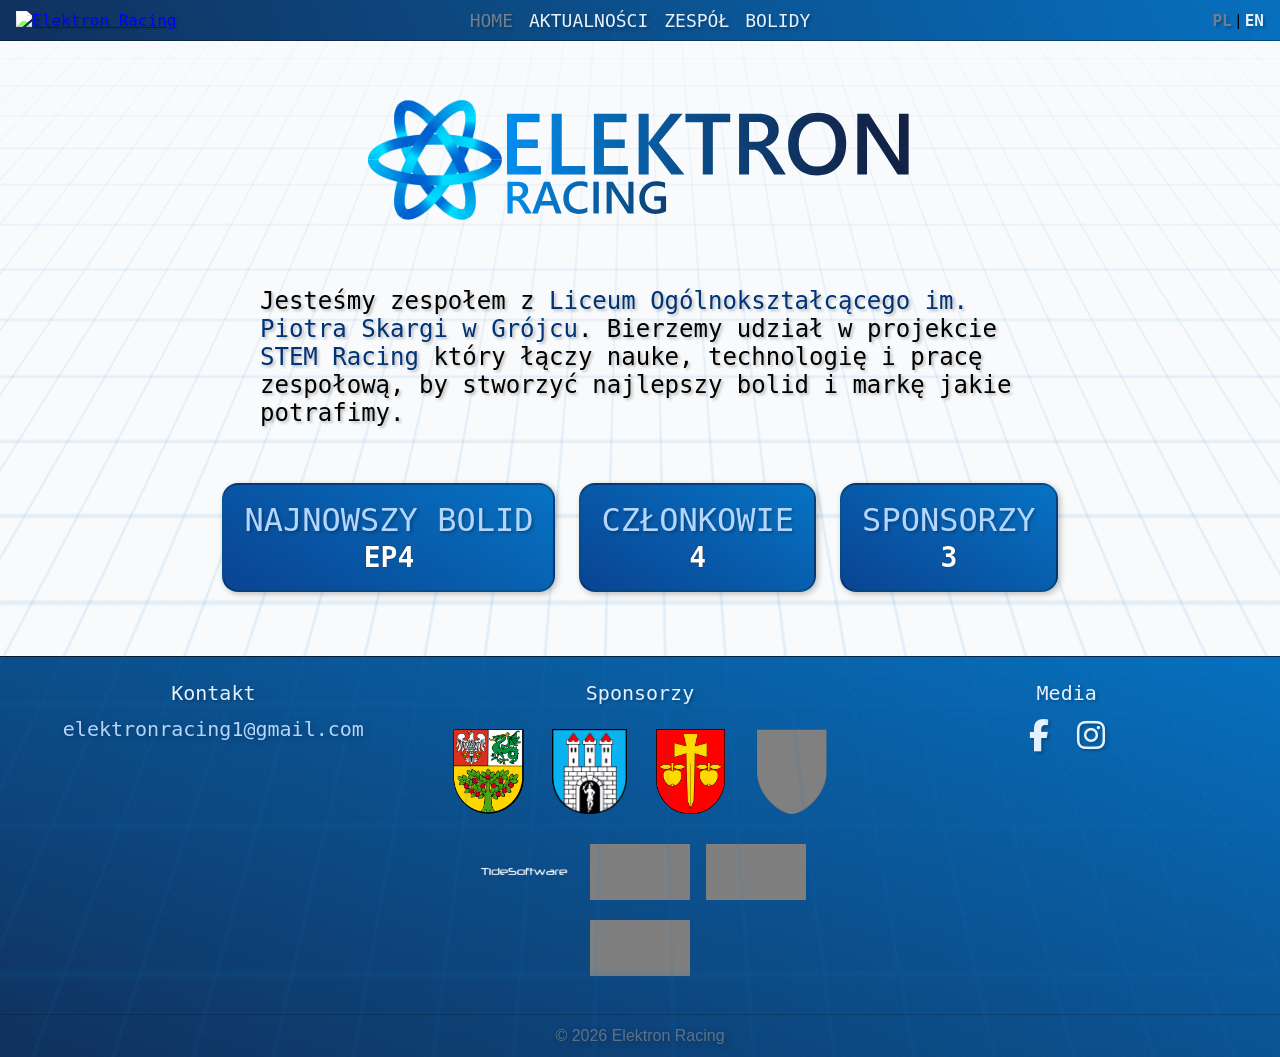
==== commit df6ca092: "logofix" ====
--- a/index.html
+++ b/index.html
@@ -1,4 +1,4 @@
-<!DOCTYPE html>
+﻿<!DOCTYPE html>
 <html lang="pl">
 
 <head>
@@ -18,7 +18,7 @@
 <body>
     <div class="grid-perspective"></div>
     <header>
-        <a href="index.html" class="logolink"><img src="/logotylko.svg" alt="Elektron Racing" class="logo" width="45"></a>
+        <a href="index.html" class="logolink"><img src="logotylko.svg" alt="Elektron Racing" class="logo" width="45"></a>
         <input type="checkbox" id="nav-toggle" class="nav-toggle">
         <label for="nav-toggle" class="hamburger" aria-label="Menu">&#9776;</label>
         <nav id="nav">
@@ -34,6 +34,7 @@
             <span>|</span>
             <a href="en/index.html">EN</a>
         </div>
+        <label for="nav-toggle" class="menu-overlay"></label>
     </header>
 
     <main>
--- a/style.css
+++ b/style.css
@@ -4,6 +4,7 @@
     padding: 0;
     box-sizing: border-box;
 }
+
 :root {
     --primary-blue: #0773c4;
     --primary-dark: #10325f;
@@ -28,11 +29,13 @@
     white-space: nowrap;
     border-width: 0;
 }
+
 h2 a {
     text-decoration: none;
     color: #003375;
     transition: color 0.1s ease-in-out;
 }
+
 h2 a:hover {
     color: #0077ff;
 }
@@ -49,12 +52,15 @@
 
 .grid-perspective {
     position: fixed;
-    top: -50px; left: 0; width: 100%; height: calc(100% + 50px);
+    top: -50px;
+    left: 0;
+    width: 100%;
+    height: calc(100% + 50px);
     z-index: -1;
     pointer-events: none;
 
     /* Zmniejszamy siatkę z 50px na 25px - będzie 2x więcej linii */
-    background-image: 
+    background-image:
         linear-gradient(rgba(7, 115, 196, 0.1) 1px, transparent 1px),
         linear-gradient(90deg, rgba(7, 115, 196, 0.1) 1px, transparent 1px);
     background-size: 25px 25px;
@@ -72,24 +78,29 @@
 }
 
 @keyframes panGrid {
-    0% { transform: perspective(500px) rotateX(45deg) translateZ(-1px) translateY(0); }
-    100% { transform: perspective(500px) rotateX(45deg) translateZ(-1px) translateY(50px); } 
+    0% {
+        transform: perspective(500px) rotateX(45deg) translateZ(-1px) translateY(0);
+    }
+
+    100% {
+        transform: perspective(500px) rotateX(45deg) translateZ(-1px) translateY(50px);
+    }
 }
 
 header {
     display: grid;
     grid-template-columns: 1fr auto 1fr;
     align-items: center;
-   background: linear-gradient(60deg, #10325f, #0773c4 50%);
+    background: linear-gradient(60deg, #10325f, #0773c4 50%);
     padding: 0.6rem 1rem;
     position: sticky;
     top: 0;
     z-index: 1000;
     border-bottom: rgba(0, 0, 0, 0.333) 1px solid;
-background: 
+    background:
         /* The carbon weave overlay (now incredibly subtle at 2%) */
-        repeating-linear-gradient(45deg, rgba(0, 0, 0, 0.02) 25%, transparent 25%, transparent 75%, rgba(0, 0, 0, 0.02) 75%, rgba(0, 0, 0, 0.02)),
-        repeating-linear-gradient(-45deg, rgba(0, 0, 0, 0.02) 25%, transparent 25%, transparent 75%, rgba(0, 0, 0, 0.02) 75%, rgba(0, 0, 0, 0.02)),
+        repeating-linear-gradient(45deg, rgba(0, 0, 0, 0.02) 25%, transparent 25%, transparent 25%, rgba(0, 0, 0, 0.02) 75%, rgba(0, 0, 0, 0.02)),
+        repeating-linear-gradient(-45deg, rgba(0, 0, 0, 0.02) 25%, transparent 25%, transparent 25%, rgba(0, 0, 0, 0.02) 75%, rgba(0, 0, 0, 0.02)),
         /* Your original blue gradient */
         linear-gradient(60deg, #10325f, #0773c4 100%);
     background-size: 10px 10px, 10px 10px, 100% 100%;
@@ -103,6 +114,7 @@
     transition: 0.1s ease-in-out;
     filter: brightness(1.5);
 }
+
 .logolink {
     width: fit-content;
     display: block;
@@ -245,9 +257,7 @@
 }
 
 
-p {
-    
-}
+p {}
 
 section p {
     font-size: 1.25rem;
@@ -259,10 +269,12 @@
 section img {
     border-radius: 1rem;
 }
+
 .inpostimg {
     border-radius: 1rem;
     margin-bottom: 1.5rem;
 }
+
 .inpostcont {
     display: flex;
     flex-direction: column;
@@ -273,27 +285,38 @@
 
 footer {
     display: flex;
-  background: linear-gradient(20deg, #10325f, #0773c4 50%);
+    background: linear-gradient(20deg, #10325f, #0773c4 50%);
     border-top: 1px solid rgba(0, 0, 0, 0.5);
     padding-top: 1.25rem;
     padding-bottom: .25rem;
     flex-direction: column;
     justify-content: center;
     gap: 1rem;
-    background: 
+    background:
         /* The carbon weave overlay (now incredibly subtle at 2%) */
-        repeating-linear-gradient(45deg, rgba(0, 0, 0, 0.02) 25%, transparent 25%, transparent 75%, rgba(0, 0, 0, 0.02) 75%, rgba(0, 0, 0, 0.02)),
-        repeating-linear-gradient(-45deg, rgba(0, 0, 0, 0.02) 25%, transparent 25%, transparent 75%, rgba(0, 0, 0, 0.02) 75%, rgba(0, 0, 0, 0.02)),
+        repeating-linear-gradient(45deg, rgba(0, 0, 0, 0.02) 25%, transparent 25%, transparent 25%, rgba(0, 0, 0, 0.02) 75%, rgba(0, 0, 0, 0.02)),
+        repeating-linear-gradient(-45deg, rgba(0, 0, 0, 0.02) 25%, transparent 25%, transparent 25%, rgba(0, 0, 0, 0.02) 75%, rgba(0, 0, 0, 0.02)),
         /* Your original blue gradient */
         linear-gradient(20deg, #10325f, #0773c4 100%);
     background-size: 10px 10px, 10px 10px, 100% 100%;
 }
-h1,h2,h3,nav ul li a, h2 a,.logo,.ilemale,.ilebig, a {
+
+h1,
+h2,
+h3,
+nav ul li a,
+h2 a,
+.logo,
+.ilemale,
+.ilebig,
+a {
+    font-family: 'Montserrat', 'Droid Sans Mono', 'monospace', monospace;
+    text-shadow: 2px 2px 3px rgba(0, 0, 0, 0.25);
+}
+
+p {
     font-family: 'Montserrat', 'Droid Sans Mono', 'monospace', monospace;
     text-shadow: 2px 2px 6px rgba(0, 0, 0, 0.25);
-}
-p {
-    font-family: 'Montserrat', 'Droid Sans Mono', 'monospace', monospace;
 }
 
 .ileboxy {
@@ -306,13 +329,14 @@
     gap: 1.5rem;
     max-width: 100vw;
 }
+
 .ilebox {
     display: flex;
     flex-direction: column;
     align-items: center;
     align-content: center;
     gap: .125rem;
-   background: linear-gradient(30deg, #10325f, #0773c4 0%);
+    background: linear-gradient(30deg, #10325f, #0773c4 0%);
     padding: 1rem;
     padding-inline: 1.25rem;
     border: 2px solid hsla(0, 0%, 0%, 0.25);
@@ -320,11 +344,12 @@
     /* THE NEW BACKGROUND */
     /* We use rgba to make your exact blues 85% opaque */
     background: linear-gradient(30deg, rgb(9, 68, 146), #0773c4);
-    
+
     /* THE MAGIC: Blurs whatever is behind the box (your animated grid) */
-    backdrop-filter: blur(6px); 
-    -webkit-backdrop-filter: blur(6px); /* Safari support */
-        box-shadow: 2px 2px 6px rgba(0, 0, 0, 0.25);
+    backdrop-filter: blur(6px);
+    -webkit-backdrop-filter: blur(6px);
+    /* Safari support */
+    box-shadow: 2px 2px 6px rgba(0, 0, 0, 0.25);
 }
 
 
@@ -335,6 +360,7 @@
     color: hsl(212, 100%, 85%);
     font-weight: normal;
 }
+
 .ilemale {
     font-size: clamp(.75rem, 2.75vw, 1.75rem);
     color: hsl(0, 0%, 100%);
@@ -342,9 +368,11 @@
     font-weight: bold;
     transition: color 0.1s ease-in-out;
 }
+
 .ilebox a {
     text-decoration: none;
 }
+
 a .ilemale:hover {
     color: hsl(212, 100%, 60%);
 }
@@ -352,6 +380,7 @@
 .zenaszzespol {
     padding-top: 2rem;
 }
+
 .logohome {
     display: flex;
     flex-direction: column;
@@ -361,6 +390,7 @@
     margin-top: 0rem;
     margin-bottom: 0rem;
 }
+
 .logohome img {
     width: 100%;
     height: auto;
@@ -375,7 +405,7 @@
 
 .zespolmedia {
     display: flex;
-    flex:1;
+    flex: 1;
     flex-direction: column;
     justify-content: center;
     align-items: center;
@@ -383,13 +413,14 @@
     align-content: center;
     gap: 1rem;
 }
+
 .mediaikon {
     display: flex;
     flex-direction: row;
     gap: 1.5rem;
 }
-.mediaikon i
-{
+
+.mediaikon i {
     font-size: 2.5rem;
     color: hsl(212, 100%, 10%);
     transition: color 0.1s ease-in-out;
@@ -398,6 +429,7 @@
 .zespolmedia i:hover {
     color: hsl(212, 100%, 35%);
 }
+
 .dlaczego {
     display: flex;
     flex-direction: column;
@@ -407,6 +439,7 @@
     gap: 0rem;
     padding: 1rem;
 }
+
 h1 {
     display: flex;
     justify-content: center;
@@ -430,11 +463,16 @@
     font-weight: normal;
     transition: color 0.1s ease-in-out;
 }
+
 h3:hover {
     color: hsl(212, 100%, 65%);
 }
 
 .nav-toggle {
+    display: none;
+}
+
+.menu-overlay {
     display: none;
 }
 
@@ -445,7 +483,8 @@
     color: hsl(212, 100%, 95%);
     cursor: pointer;
     user-select: none;
-    transition: color 0.2s ease, transform 0.3s ease; /* just add this line */
+    transition: color 0.2s ease, transform 0.3s ease;
+    /* just add this line */
 }
 
 
@@ -457,28 +496,29 @@
     display: flex;
     flex-direction: row;
     justify-content: center;
-    align-items: center;
+    align-items: flex-start;
     gap: 0;
 }
 
 .formalne,
 .sponsorzy,
 .socials {
-    padding: .25rem;
+    padding: 0.25rem;
     flex: 1;
     display: flex;
     align-items: center;
     justify-content: center;
 }
+
 .sponsorzy {
-    gap: 1rem;
+    gap: .5rem;
     min-height: 10rem;
     justify-content: flex-start;
     flex-direction: column;
 }
 
 .formalne {
-    gap: 1rem;
+    gap: .75rem;
     display: flex;
     flex-direction: column;
     min-height: 10rem;
@@ -486,7 +526,7 @@
 }
 
 .socials {
-    gap: .5rem;
+    gap: .75rem;
     display: flex;
     flex-direction: column;
     justify-content: flex-start;
@@ -500,8 +540,7 @@
     padding-left: 0rem;
 }
 
-.sponsorzy {
-}
+.sponsorzy {}
 
 .sponsorzy img {
     transition: 0.1s ease-in-out;
@@ -536,7 +575,8 @@
     border-radius: .25rem;
 }
 
-.sponzdjec, .drugiezdj {
+.sponzdjec,
+.drugiezdj {
     display: flex;
     flex-wrap: wrap;
     justify-content: center;
@@ -559,17 +599,19 @@
     color: hsl(212, 100%, 85%);
     transition: color 0.1s ease-in-out;
 }
+
 .formalne a {
     text-decoration: none;
     text-decoration-line: none;
 }
+
 .formalne p:hover {
     color: hsl(212, 100%, 65%);
 }
 
 footer h3 {
     font-size: clamp(1rem, 2.5vw, 1.25rem);
-    color:hsl(212, 100%, 95%);
+    color: hsl(212, 100%, 95%);
 }
 
 
@@ -583,10 +625,11 @@
 
 
 @media only screen and (min-width: 1500px) {
-       .formalne,
+
+    .formalne,
     .sponsorzy,
     .socials {
-    border-inline: 1px solid hsla(0, 0%, 0%, 0.1);
+        border-inline: 1px solid hsla(0, 0%, 0%, 0.1);
     }
 }
 
@@ -635,14 +678,14 @@
     user-drag: none;
     -webkit-user-drag: none;
     /* 1. On small screens, take up 90% of the width (leaves a nice little gap on the edges) */
-    
+
     /* 2. On big screens, hit the "safety brake" at 800px and stop growing */
     max-width: 800px;
-    width: 90%; 
-    
+    width: 90%;
+
     /* 3. Keep the aspect ratio perfect so it doesn't squish */
-    height: auto; 
-    
+    height: auto;
+
     /* 4. Keep it perfectly centered in the container */
 
 }
@@ -671,44 +714,52 @@
 }
     */
 .zespol {
-display: flex;
-    flex-direction: column;
-    align-items: center; /* This centers the "big container" on the page */
+    display: flex;
+    flex-direction: column;
+    align-items: center;
+    /* This centers the "big container" on the page */
     padding: 1rem;
     width: 100%;
 }
+
 .zespol h1 {
     align-self: center;
 }
 
 .zespolzdjecie {
     width: 300px;
-    flex-shrink: 0; /* Prevents the image from shrinking when the container gets smaller */
+    flex-shrink: 0;
+    /* Prevents the image from shrinking when the container gets smaller */
 }
 
 .zespolosoba {
-display: flex;
-    flex-direction: row; /* Image on left, text on right */
-    align-items: center; /* Vertically centers the text with the image */
-    justify-content: flex-start; /* Forces the image to stick to the left edge! */
-    gap: 2rem; /* Adds some breathing room between image and text */
+    display: flex;
+    flex-direction: row;
+    /* Image on left, text on right */
+    align-items: center;
+    /* Vertically centers the text with the image */
+    justify-content: flex-start;
+    /* Forces the image to stick to the left edge! */
+    gap: 2rem;
+    /* Adds some breathing room between image and text */
     padding: 2rem 1rem;
     border-bottom: 3px solid hsla(222, 59%, 17%, 0.75);
-    width: 100%; 
-    max-width: 800px; /* Forces all rows to be exactly this wide, so the images perfectly align */
-}
+    width: 100%;
+    max-width: 800px;
+    /* Forces all rows to be exactly this wide, so the images perfectly align */
+}
+
 .zespolosoba h2 {
     white-space: nowrap;
 }
 
-.blogmain {
-}
+.blogmain {}
 
 .blogpost {
     max-width: 100vw;
 }
 
-.blogpost p{
+.blogpost p {
     padding-top: 0rem;
     margin-top: .75rem;
     margin-bottom: 1.5rem;
@@ -722,39 +773,50 @@
 
 
 @media only screen and (max-width: 1050px) {
-.zespolosoba {
+    .zespolosoba {
         flex-direction: column;
         align-items: center;
         text-align: center;
         gap: 1rem;
     }
+
     /* Let it wrap again once it's safely stacked on mobile */
     .zespolosoba h2 {
-        white-space: normal; 
-    }
-}
-
-@media only screen and (max-width: 1024px) { /* Changed from 1300px to 1024px */
+        white-space: normal;
+    }
+}
+
+@media only screen and (max-width: 1024px) {
+
+    /* Changed from 1300px to 1024px */
     .my {
         flex-direction: column-reverse;
         align-items: center;
         gap: 0rem;
         flex-wrap: wrap;
-        }
-        .socials {
-            flex: none; /* Stops them from stretching to fill the vertical space */
-            min-height: auto; /* Safely removes the 10rem minimum height */
-            width: 100%; /* Ensures they stay properly centered */
-            padding: 1rem ; /* Gives a normal, controlled amount of breathing room */
-         }
-         .formalne {
-            flex: none;
-            min-height: auto;
-            justify-content: flex-start;
-            width: 100%;
-        }   
+    }
+
+    .socials {
+        flex: none;
+        /* Stops them from stretching to fill the vertical space */
+        min-height: auto;
+        /* Safely removes the 10rem minimum height */
+        width: 100%;
+        /* Ensures they stay properly centered */
+        padding: 1rem;
+        /* Gives a normal, controlled amount of breathing room */
+    }
+
+    .formalne {
+        flex: none;
+        min-height: auto;
+        justify-content: flex-start;
+        width: 100%;
+    }
+
     /* ... rest of your media query styles ... */
 }
+
 @media only screen and (max-width: 800px) {
 
 
@@ -762,11 +824,13 @@
         padding-inline: 2rem;
         width: 90vw;
     }
+
     section p {
         font-size: clamp(1rem, 2.5vw, 1.25rem);
     }
-    
-}
+
+}
+
 @media only screen and (max-width: 600px) {
     .hamburger {
         display: block;
@@ -778,32 +842,32 @@
         width: 100%;
     }
 
-nav {
-    max-height: 0;
-    overflow: hidden;
-    opacity: 0;
-
-    position: absolute;
-    top: 100%;
-    left: -1rem;
-    right: -1rem;
-    width: calc(100% + 2rem);
-    margin: 0;
-    padding: 0;
-    /* removed width: 100vw and margin-left: calc() */
-    grid-column: 1 / -1;
-    z-index: 999;
-    
-    transition: max-height 0.35s ease, opacity 0.25s ease;
-
-    background: 
-        repeating-linear-gradient(45deg, rgba(0,0,0,0.02) 55%, transparent 65%, transparent 95%, rgba(0,0,0,0.02) 95%, rgba(0,0,0,0.02)),
-        repeating-linear-gradient(-45deg, rgba(0,0,0,0.02) 55%, transparent 65%, transparent 95%, rgba(0,0,0,0.02) 95%, rgba(0,0,0,0.02)),
-        linear-gradient(60deg, #10325f, rgba(7, 114, 196, 0.95) 100%);
-    background-size: 10px 10px, 10px 10px, 100% 100%;
-    border-bottom: rgba(0,0,0,0.5) 1px solid;
-    
-}
+    nav {
+        max-height: 0;
+        overflow: hidden;
+        opacity: 0;
+
+        position: absolute;
+        top: 100%;
+        left: -1rem;
+        right: -1rem;
+        width: calc(100% + 2rem);
+        margin: 0;
+        padding: 0;
+        /* removed width: 100vw and margin-left: calc() */
+        grid-column: 1 / -1;
+        z-index: 999;
+
+        transition: max-height 0.35s ease, opacity 0.25s ease;
+
+        background:
+            repeating-linear-gradient(45deg, rgba(0, 0, 0, 0.02) 25%, transparent 25%, transparent 25%, rgba(0, 0, 0, 0.02) 95%, rgba(0, 0, 0, 0.02)),
+            repeating-linear-gradient(-45deg, rgba(0, 0, 0, 0.02) 25%, transparent 25%, transparent 25%, rgba(0, 0, 0, 0.02) 95%, rgba(0, 0, 0, 0.02)),
+            linear-gradient(60deg, #10325f, rgba(7, 114, 196, 0.95) 100%);
+        background-size: 10px 10px, 10px 10px, 100% 100%;
+        border-bottom: rgba(0, 0, 0, 0.5) 1px solid;
+
+    }
 
     nav ul {
         flex-direction: column;
@@ -823,17 +887,31 @@
         background: rgba(0, 0, 0, 0.05);
     }
 
-/* AFTER */
-.nav-toggle:checked + .hamburger + nav {
-    max-height: 400px; /* tall enough to fit all your links */
-    opacity: 1;
-    pointer-events: auto;
-}
-
-.nav-toggle:checked + .hamburger {
-    color: hsl(212, 100%, 75%);
-    transform: rotate(90deg) scale(1.1); /* spin + slight pop */
-}
+    /* AFTER */
+    .nav-toggle:checked+.hamburger+nav {
+        max-height: 400px;
+        /* tall enough to fit all your links */
+        opacity: 1;
+        pointer-events: auto;
+    }
+
+    .nav-toggle:checked~.menu-overlay {
+        display: block;
+        position: fixed;
+        top: 0;
+        left: 0;
+        width: 100vw;
+        height: 100vh;
+        z-index: 998;
+        background: transparent;
+        cursor: default;
+    }
+
+    .nav-toggle:checked+.hamburger {
+        color: hsl(212, 100%, 75%);
+        transform: rotate(90deg) scale(1.1);
+        /* spin + slight pop */
+    }
 
 
 
@@ -846,17 +924,20 @@
     section {
         width: 90vw;
     }
+
     section p {
         font-size: 1rem;
     }
+
     .zespolosoba {
-        flex-direction: column; /* Stacks the image and text vertically */
-        align-items: center; /* Centers them horizontally */
-        text-align: center; /* Centers the text alignment */
-        gap: 1rem; /* Reduces the gap for mobile */
-    }
-    
-}
-
-
-
+        flex-direction: column;
+        /* Stacks the image and text vertically */
+        align-items: center;
+        /* Centers them horizontally */
+        text-align: center;
+        /* Centers the text alignment */
+        gap: 1rem;
+        /* Reduces the gap for mobile */
+    }
+
+}
